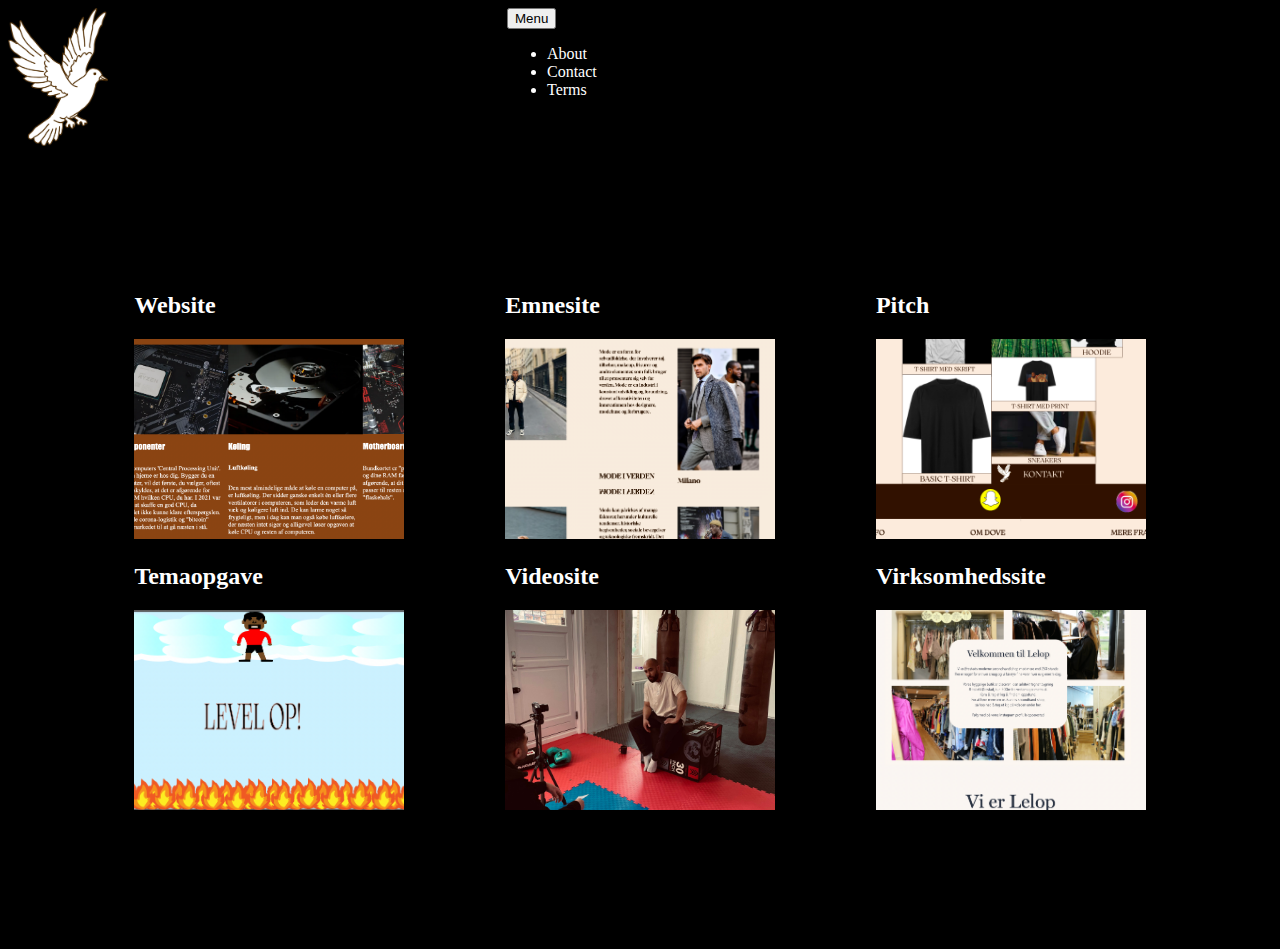
==== index.html @ 37dc97e3 "first commit" ====
<!DOCTYPE html>
<html lang="en">
  <head>
    <meta charset="UTF-8" />
    <meta http-equiv="X-UA-Compatible" content="IE=edge" />
    <meta name="viewport" content="width=device-width, initial-scale=1.0" />
    <title>Document</title>

    <link rel="stylesheet" href="css/style.css" />
    <link rel="stylesheet" href="css/layout.css" />
  </head>
  <body>
    <header>
      <div class="logo">
        <a href="index.html"
          ><img src="billedere/forside/dove-2.png" alt="logo"
        /></a>
      </div>


      <nav class="main-menu">
        <button class="toggle-btn">Menu</button>
        <ul>
          <li><a href="#0">About</a></li>
          <li><a href="#0">Contact</a></li>
          <li><a href="#0">Terms</a></li>
        </ul>
      </nav>
    </header>
    <main class="forside_container">
 
      <div class="box_1">
        <div > 
        <a href="website.html">
        <h2>Website</h2>
        <img src="billedere/forside/website.png" alt="website">
        </a>
        </div>


      <div >
        <a href="emnesite.html"> 
            
          <h2>Emnesite</h2>
          <img src="billedere/forside/emne.png" alt="emne">
        </a>
      </div>
      <div >   
        <a href="pitch.html"> 
       <h2>Pitch</h2>
       <img src="billedere/forside/proto.png" alt="proto">
      </a>
      </div>
     </div>



      <div class="box_2">
        <div>
        <a href="spil.html">
        <h2>Temaopgave</h2>
        <img src="billedere/forside/spil.png" alt="spil">

        </a>
      </div>
     
      <div>
        <a href="videosite.html">
     <h2>Videosite</h2>
     <img src="billedere/forside/jonas_p.jpg" alt="">
        </a>
      </div>
      <div>
        <a href="virksomhedssite.html">
        <h2>Virksomhedssite</h2>
        <img src="billedere/forside/lelop.png" alt="lelop">
        </a>
       </div>
      
       </div>
   </div>
     
      
    </main>
    <script src="javascript/script.js"></script>
  </body>
</html>
---- css/style.css ----
body {
  /* background: rgb(249, 236, 222);
  background: linear-gradient(
    0deg,
    rgba(249, 236, 222, 1) 53%,
    rgba(45, 19, 0, 1) 100%;

  ) */
  background-color: black;
}

body {
  color: white;
}

header {
  display: flex;
}
.logo img {
  display: flex;
  width: 28%;
  -webkit-transform: scale(1);
  transform: scale(1);
  -webkit-transition: 0.2s ease-in-out;
  transition: 0.2s ease-in-out;
  justify-content: center;
  align-items: center;
}

.logo img:hover {
  -webkit-transform: scale(1.2);
  transform: scale(1.2);
}

header {
  max-width: 100%;
}

/* burger Menu */
---- css/layout.css ----
@media (max-width: 900px) {
  img {
    max-width: 100%;
  }
  a {
    text-decoration: none;
    color: #000;
  }

  /* .box_1 {
    border: 1px solid black;
    padding: 10%;
    margin: 10%;
    width: 32%;
    height: 100%;
    background-image: url(/billedere//forside/website.png);
    background-size: cover;
  }
  .box_2 {
    border: 1px solid black;
    padding: 10%;
    margin: 10%;
    top: 10%;
    width: 32%;
    height: 100%;
    background-image: url(/billedere//forside/emne.png);
    background-size: cover;
  }
  .box_3 {
    border: 1px solid black;
    padding: 10%;
    margin: 10%;
    top: 10%;
    width: 32%;
    height: 100%;
    background-image: url(/billedere//forside/proto.png);
    background-size: cover;
  }
  .box_4 {
    position: relative;
    border: 1px solid black;
    padding: 10%;
    margin: 10%;
    top: 10%;
    width: 32%;
    height: 100%;
  }

  .box {
    display: inline-block;
    width: 200px;
    height: 200px;
    margin: 10px;
    text-align: center;
    color: #ffffff;
    text-decoration: none;
  }

  .box-text {
    display: inline-block;
    vertical-align: middle;
    line-height: normal;
  } */
  */ .main-menu ul {
    list-style: none;
    padding: 0;
    display: flex;
    gap: 1rem;
  }
  .toggle-btn {
    display: block; /* Vis knappen, når viewporten maksimalt er 600px */
  }

  .main-menu {
    display: contents; /* Fjern ".main-menu"-boksen fra ligningen, når viewporten maksimalt er 600px, men behold børnene, så disse deltager i flex-kontekten */
  }

  .main-menu ul {
    display: none; /* Fjern menu-listen som standard */
  }

  .main-menu.shown ul {
    /* Vis menu-listen, når klassen ".shown" er til stede */
    border-top: 1px solid #000;
    padding-top: 1rem;
    display: flex;
    flex: 1 1 100%;
    flex-flow: column;
  }
  article {
    display: grid;
    gap: 2rem;
  }

  article {
    grid-template-columns: 1.5fr 1fr;
  }
}

/* fuld skærm */

@media (min-width: 900px) {
  img {
    max-width: 100%;
  }

  .logo img {
    width: 20%;
    -webkit-transform: scale(1);
    transform: scale(1);
    -webkit-transition: 0.2s ease-in-out;
    transition: 0.2s ease-in-out;
  }

  .logo img:hover {
    -webkit-transform: scale(1.2);
    transform: scale(1.2);
  }

  a {
    text-decoration: none;
    color: white;
  }

  .box_1 {
    display: grid;
    grid-template-columns: 1fr 1fr 1fr;

    gap: 10%;
  }
  .box_2 {
    display: grid;
    grid-template-columns: 1fr 1fr 1fr;
    gap: 10%;
  }
  .forside_container {
    padding: 10%;
  }

  .forside_container img {
    width: 300px;
    height: 200px;
    object-fit: cover;
    -webkit-transform: scale(1);
    transform: scale(1);
    -webkit-transition: 0.2s ease-in-out;
    transition: 0.2s ease-in-out;
  }

  .forside_container img:hover {
    -webkit-transform: scale(1.2);
    transform: scale(1.2);
  }
}
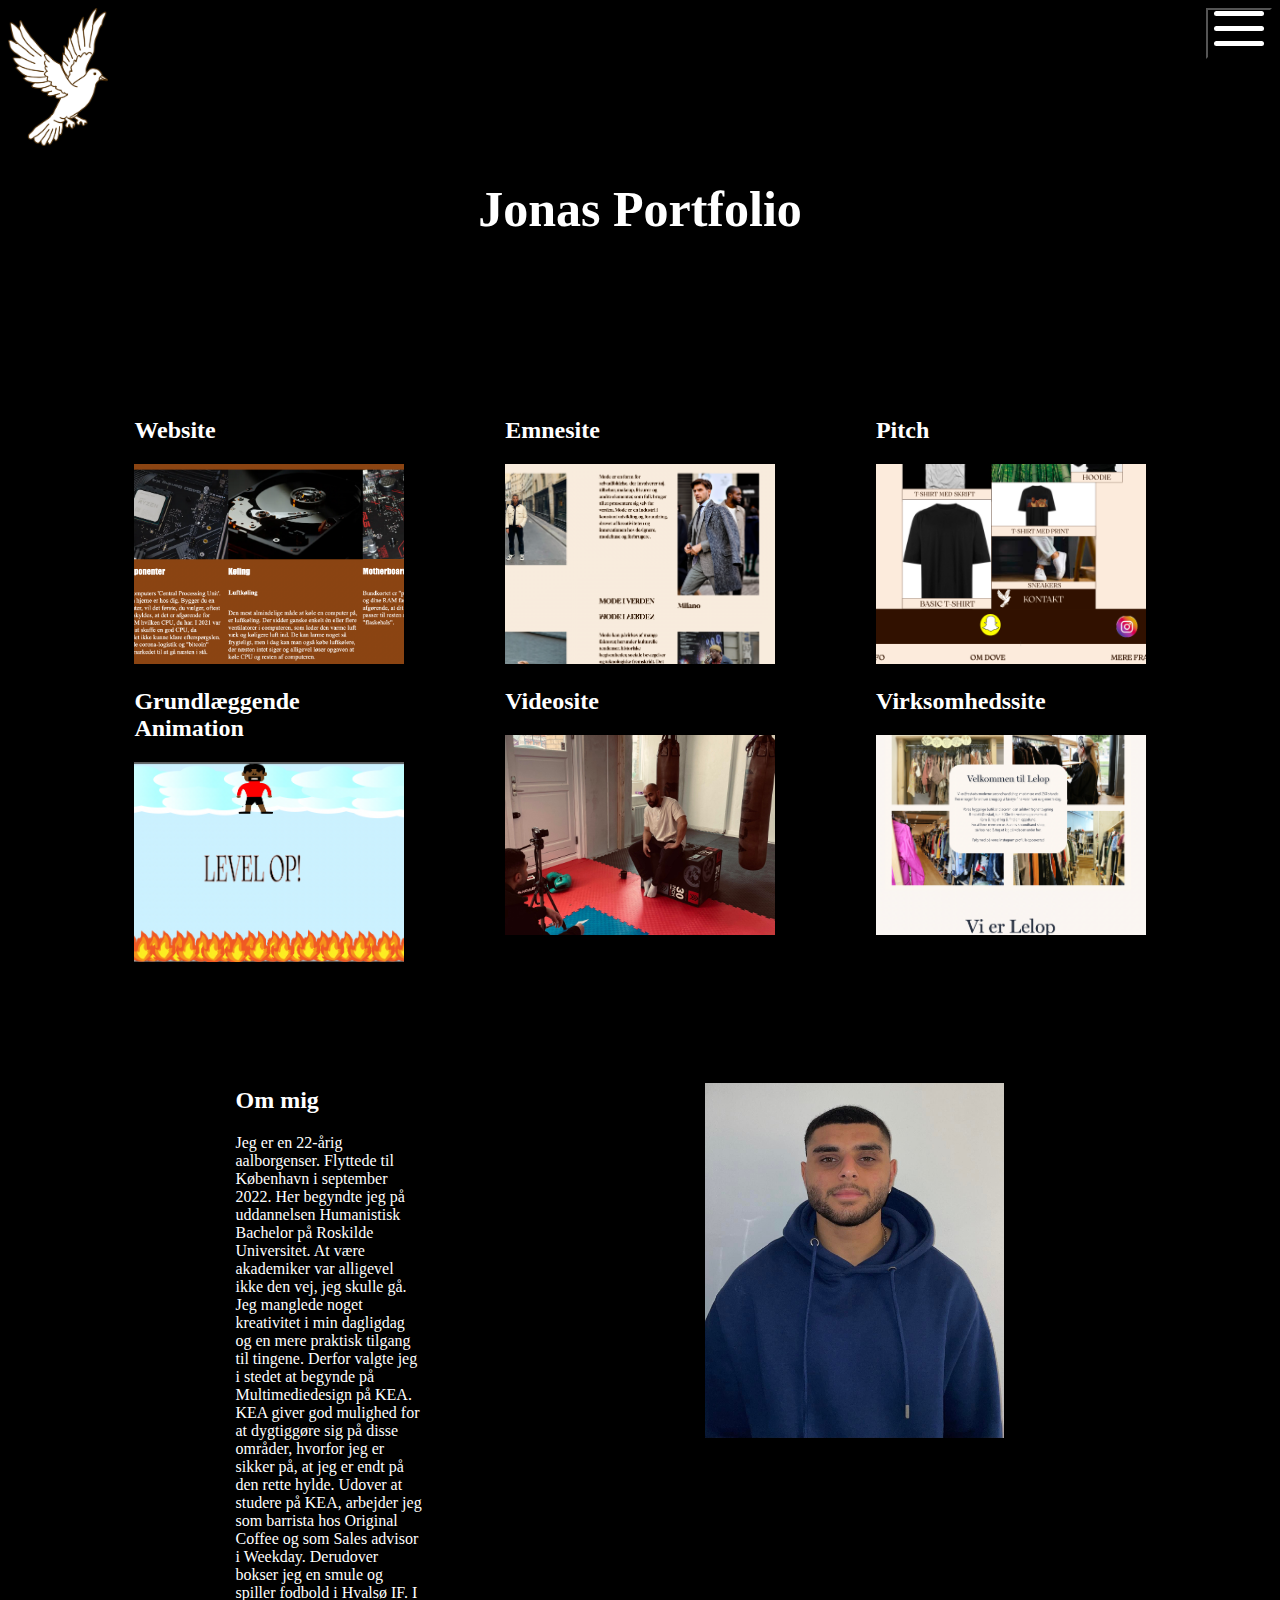
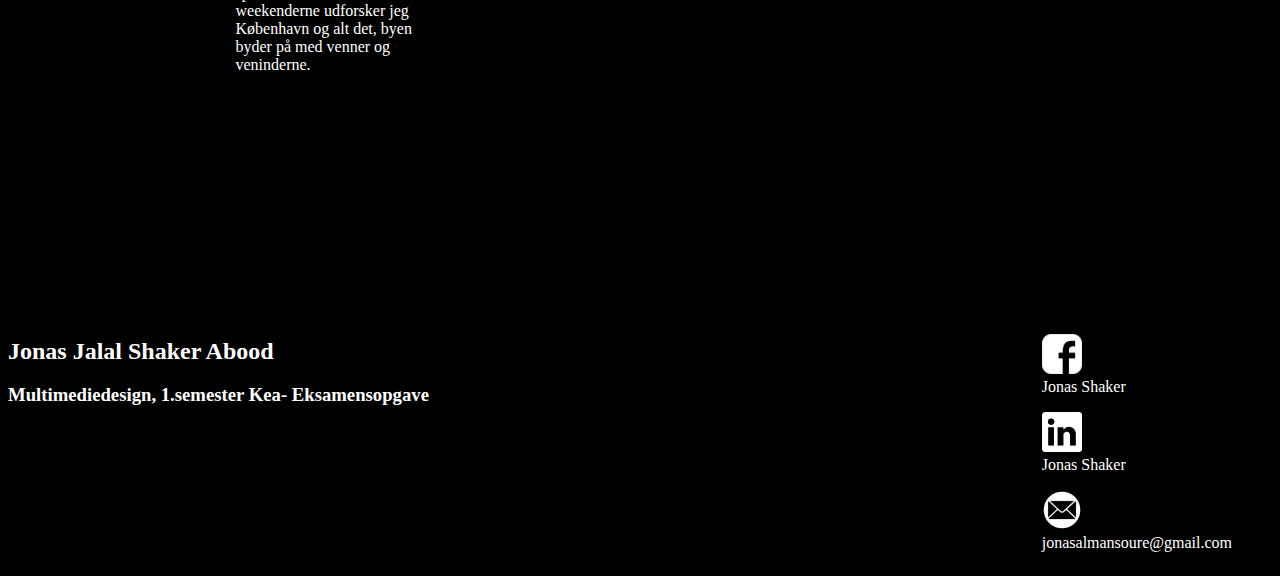
==== commit 06313be0: "first commit" ====
--- a/index.html
+++ b/index.html
@@ -10,25 +10,38 @@
     <link rel="stylesheet" href="css/layout.css" />
   </head>
   <body>
-    <header>
+    <header class="toppen">
       <div class="logo">
         <a href="index.html"
           ><img src="billedere/forside/dove-2.png" alt="logo"
         /></a>
-      </div>
+        </div>
+    
+
+       <div> 
+      <nav class="main-menu">
+        <button class="toggle-btn">
+            <span class="bar"></span>
+            <span class="bar"></span>
+            <span class="bar"></span>
+        </button>
+        <ul>
+          <li><a href="website.html">Website</a></li>
+          <li><a href="emnesite.html">Emnesite</a></li>
+          <li><a href="pitch.html">Pitch</a></li>
+          <li><a href="spil.html">Spil</a></li>
+          <li><a href="videosite.html">Videosite</a></li>
+          <li><a href="virksomhedssite.html">Virksomhedssite</a></li>
+          <li><a href="pitch.html">Om Mig</a></li>
+        </ul>
+       </nav>  
+        </div>
+     </header>
+        <h1>Jonas Portfolio</h1>
 
 
-      <nav class="main-menu">
-        <button class="toggle-btn">Menu</button>
-        <ul>
-          <li><a href="#0">About</a></li>
-          <li><a href="#0">Contact</a></li>
-          <li><a href="#0">Terms</a></li>
-        </ul>
-      </nav>
-    </header>
-    <main class="forside_container">
- 
+    <main >
+     <div class="forside_container">
       <div class="box_1">
         <div > 
         <a href="website.html">
@@ -58,7 +71,7 @@
       <div class="box_2">
         <div>
         <a href="spil.html">
-        <h2>Temaopgave</h2>
+        <h2>Grundlæggende Animation</h2>
         <img src="billedere/forside/spil.png" alt="spil">
 
         </a>
@@ -73,15 +86,58 @@
       <div>
         <a href="virksomhedssite.html">
         <h2>Virksomhedssite</h2>
-        <img src="billedere/forside/lelop.png" alt="lelop">
+        <img class="foto" src="billedere/forside/lelop.png" alt="lelop">
         </a>
        </div>
       
        </div>
-   </div>
-     
-      
-    </main>
+      </div>
+         
+       <div class="box_3">
+          <div>
+            <p>
+                <h2>Om mig</h2>
+                Jeg er en 22-årig aalborgenser. Flyttede til København i september 2022. Her begyndte jeg på uddannelsen Humanistisk Bachelor på Roskilde Universitet. 
+                At være akademiker var alligevel ikke den vej, jeg skulle gå. Jeg manglede noget kreativitet i min dagligdag og en mere praktisk tilgang til tingene. 
+                Derfor valgte jeg i stedet at begynde på Multimediedesign på KEA. KEA giver god mulighed for at dygtiggøre sig på disse områder, hvorfor jeg er sikker på, 
+                at jeg er endt på den rette hylde. Udover at studere på KEA, arbejder jeg som barrista hos Original Coffee og som Sales advisor i Weekday. 
+                Derudover bokser jeg en smule og spiller fodbold i Hvalsø IF. I weekenderne udforsker jeg København og alt det, byen byder på med venner og veninderne.
+            </p>
+          </div>
+         <figure class="mig" >
+            <img src="billedere/forside/mig.jpg" alt="mig">
+         </figure>
+        </div>
+       </div>
+       </main>
+        <footer> 
+        <div class="footer_grid"> 
+            <div class="venstre">
+                <h2>Jonas Jalal Shaker Abood</h2>
+                <h3>Multimediedesign, 1.semester Kea- Eksamensopgave</h3>
+
+            </div>
+
+            <div class="hojre">
+                <figure>
+                    <a href="https://www.facebook.com/jonas.almans"></a> <img src="billedere/forside/facebook.png" alt="facebook">
+                    <figcaption>Jonas Shaker</figcaption>
+                </figure>
+                <figure>
+                 <a href="https://www.linkedin.com/in/jonas-shaker-8a644b267/"></a> <img src="billedere/forside/linkdin.png" alt="linkdin">
+                    <figcaption>Jonas Shaker</figcaption>
+                </figure>
+                <figure>
+                    <img src="billedere/forside/mail.png" alt="linkdin">
+                    <figcaption>jonasalmansoure@gmail.com </figcaption>
+                </figure>
+
+            </div>
+        </div>
+      </footer>
+
+
+ 
     <script src="javascript/script.js"></script>
   </body>
 </html>
--- a/css/style.css
+++ b/css/style.css
@@ -9,12 +9,17 @@
   background-color: black;
 }
 
+h1 {
+  font-size: 50px;
+}
 body {
   color: white;
 }
 
-header {
-  display: flex;
+.logo {
+  max-width: 100%;
+  display: grid;
+  grid-template-columns: 1fr 1fr;
 }
 .logo img {
   display: flex;
@@ -36,4 +41,69 @@
   max-width: 100%;
 }
 
+.toppen {
+  display: flex;
+  justify-content: space-between;
+  flex-wrap: wrap;
+  gap: 10%;
+  max-width: 100%;
+
+  /* 1. Få elementerne til at stå ved siden af hinanden og brug justify-content til at skubbe dem væk fra hinanden */
+}
+
 /* burger Menu */
+
+.toggle-btn {
+  background: transparent;
+}
+
+.main-menu {
+  display: contents; /* Fjern ".main-menu"-boksen fra ligningen, når viewporten maksimalt er 600px, men behold børnene, så disse deltager i flex-kontekten */
+}
+
+.main-menu ul {
+  display: none; /* Fjern menu-listen som standard */
+}
+
+.main-menu.shown ul {
+  /* Vis menu-listen, når klassen ".shown" er til stede */
+  border-top: 1px solid white;
+  padding-top: 1rem;
+  display: flex;
+  flex: 1 1 100%;
+  flex-flow: column;
+}
+
+ul {
+  list-style: none;
+  justify-content: space-between;
+}
+
+ul li {
+  margin-bottom: 10px;
+}
+
+.bar {
+  display: block;
+  width: 50px;
+  height: 5px;
+  border-radius: 10px;
+  background-color: white;
+  margin-bottom: 10px;
+}
+
+/* Footer */
+.footer_grid {
+  display: flex;
+  justify-content: space-between;
+}
+
+.hojre img {
+  max-width: 40px;
+}
+
+h1 {
+  display: flex;
+  justify-content: center;
+  justify-content: space-around;
+}
--- a/css/layout.css
+++ b/css/layout.css
@@ -4,96 +4,36 @@
   }
   a {
     text-decoration: none;
-    color: #000;
+    color: white;
   }
 
-  /* .box_1 {
-    border: 1px solid black;
-    padding: 10%;
-    margin: 10%;
-    width: 32%;
-    height: 100%;
-    background-image: url(/billedere//forside/website.png);
-    background-size: cover;
+  .mig {
+    width: 300px;
+    height: 100px;
   }
-  .box_2 {
-    border: 1px solid black;
-    padding: 10%;
-    margin: 10%;
-    top: 10%;
-    width: 32%;
-    height: 100%;
-    background-image: url(/billedere//forside/emne.png);
-    background-size: cover;
+  .forside_container {
+    place-items: center;
   }
-  .box_3 {
-    border: 1px solid black;
-    padding: 10%;
-    margin: 10%;
-    top: 10%;
-    width: 32%;
-    height: 100%;
-    background-image: url(/billedere//forside/proto.png);
-    background-size: cover;
-  }
-  .box_4 {
-    position: relative;
-    border: 1px solid black;
-    padding: 10%;
-    margin: 10%;
-    top: 10%;
-    width: 32%;
-    height: 100%;
+  .forside_container {
+    text-align: center;
   }
 
-  .box {
-    display: inline-block;
-    width: 200px;
+  .box_3 {
+    text-align: center;
+  }
+  .forside_container img {
+    width: 300px;
     height: 200px;
-    margin: 10px;
-    text-align: center;
-    color: #ffffff;
-    text-decoration: none;
+    object-fit: cover;
+    -webkit-transform: scale(1);
+    transform: scale(1);
+    -webkit-transition: 0.2s ease-in-out;
+    transition: 0.2s ease-in-out;
   }
 
-  .box-text {
-    display: inline-block;
-    vertical-align: middle;
-    line-height: normal;
-  } */
-  */ .main-menu ul {
-    list-style: none;
-    padding: 0;
-    display: flex;
-    gap: 1rem;
-  }
-  .toggle-btn {
-    display: block; /* Vis knappen, når viewporten maksimalt er 600px */
-  }
-
-  .main-menu {
-    display: contents; /* Fjern ".main-menu"-boksen fra ligningen, når viewporten maksimalt er 600px, men behold børnene, så disse deltager i flex-kontekten */
-  }
-
-  .main-menu ul {
-    display: none; /* Fjern menu-listen som standard */
-  }
-
-  .main-menu.shown ul {
-    /* Vis menu-listen, når klassen ".shown" er til stede */
-    border-top: 1px solid #000;
-    padding-top: 1rem;
-    display: flex;
-    flex: 1 1 100%;
-    flex-flow: column;
-  }
-  article {
-    display: grid;
-    gap: 2rem;
-  }
-
-  article {
-    grid-template-columns: 1.5fr 1fr;
+  .forside_container img:hover {
+    -webkit-transform: scale(1.2);
+    transform: scale(1.2);
   }
 }
 
@@ -103,7 +43,9 @@
   img {
     max-width: 100%;
   }
-
+  main {
+    padding: 10%;
+  }
   .logo img {
     width: 20%;
     -webkit-transform: scale(1);
@@ -133,8 +75,16 @@
     grid-template-columns: 1fr 1fr 1fr;
     gap: 10%;
   }
-  .forside_container {
+  .box_3 {
+    display: grid;
+    grid-template-columns: 1fr 1fr;
+    gap: 30%;
+    max-width: 100%;
     padding: 10%;
+  }
+  .mig {
+    width: 300px;
+    height: 100px;
   }
 
   .forside_container img {
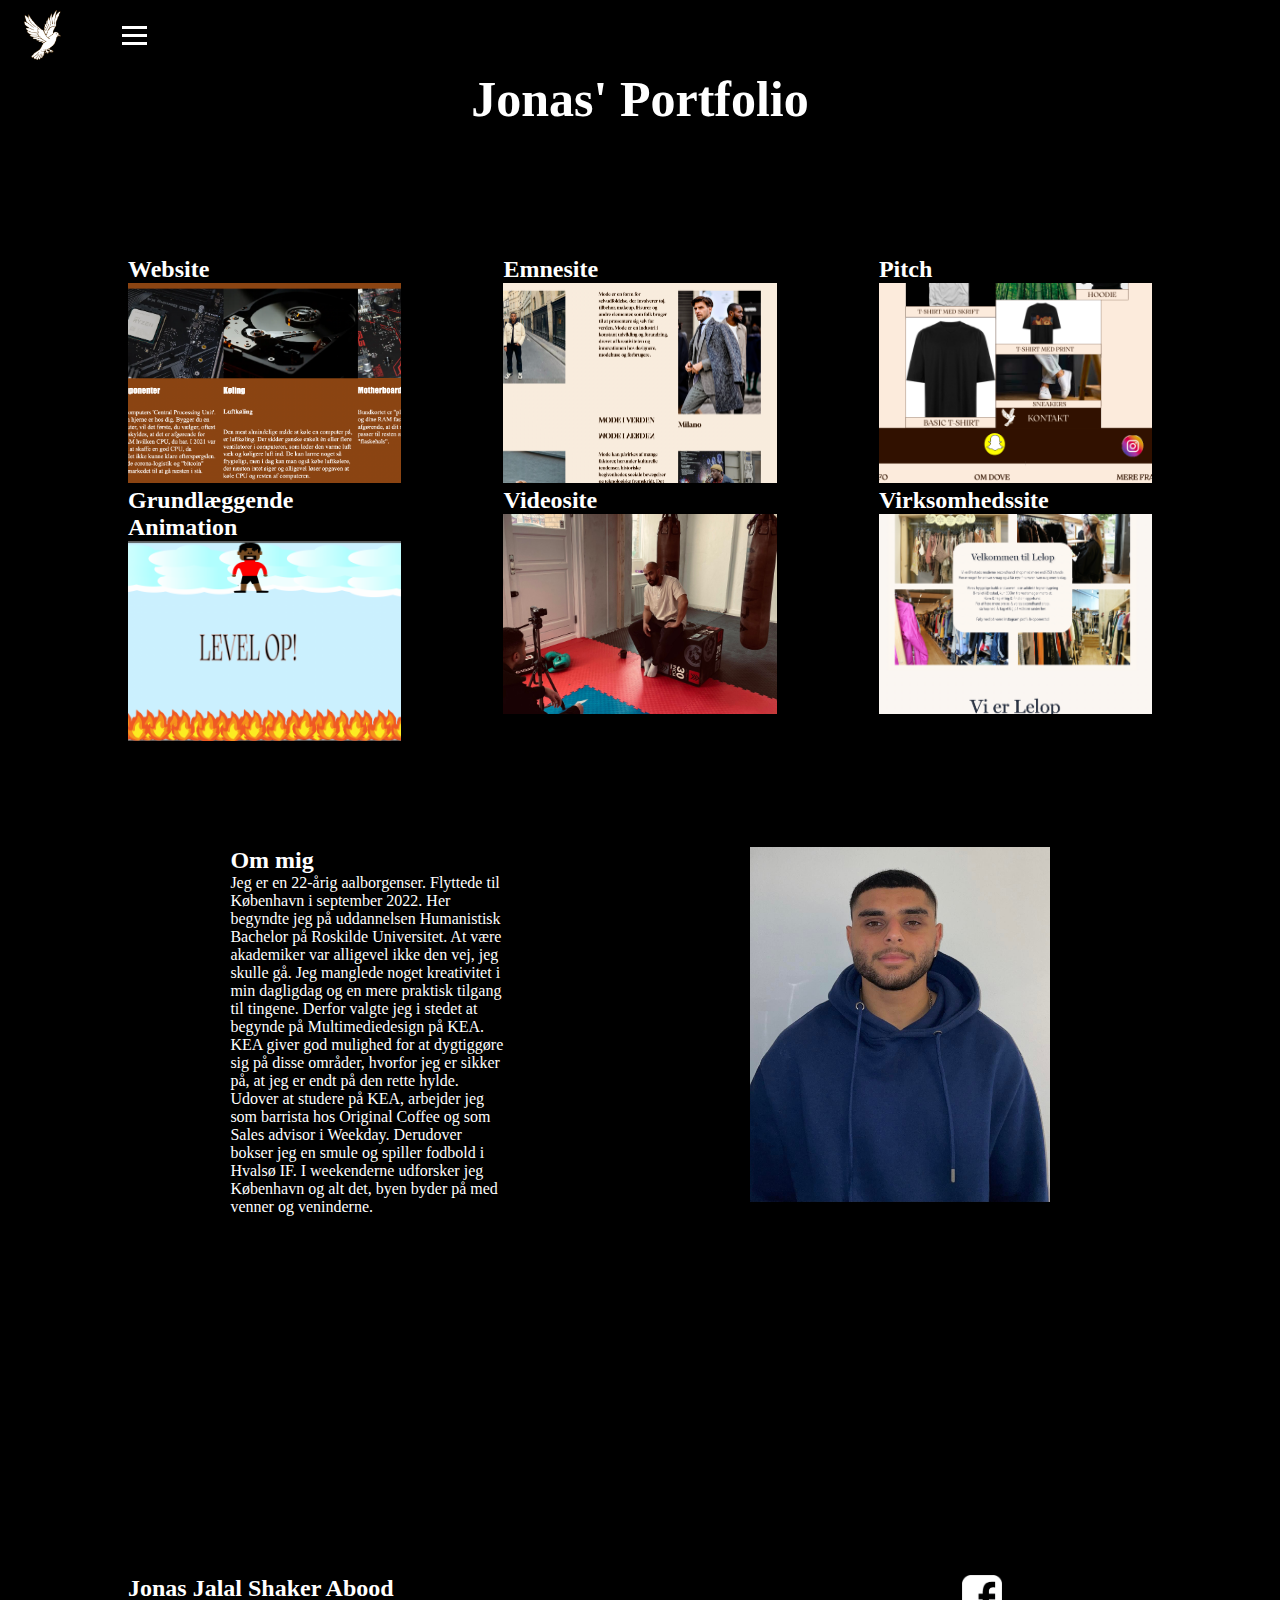
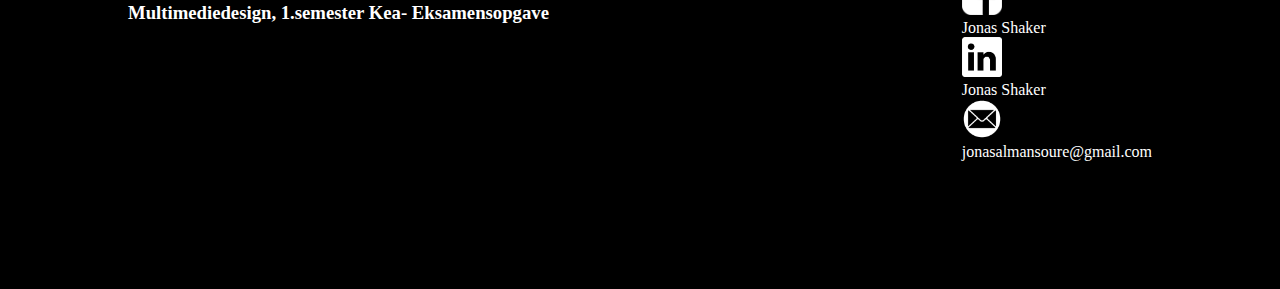
==== commit 811f69ff: "andet commit" ====
--- a/index.html
+++ b/index.html
@@ -11,33 +11,54 @@
   </head>
   <body>
     <header class="toppen">
-      <div class="logo">
-        <a href="index.html"
-          ><img src="billedere/forside/dove-2.png" alt="logo"
-        /></a>
-        </div>
-    
-
-       <div> 
-      <nav class="main-menu">
-        <button class="toggle-btn">
-            <span class="bar"></span>
-            <span class="bar"></span>
-            <span class="bar"></span>
-        </button>
-        <ul>
-          <li><a href="website.html">Website</a></li>
-          <li><a href="emnesite.html">Emnesite</a></li>
-          <li><a href="pitch.html">Pitch</a></li>
-          <li><a href="spil.html">Spil</a></li>
-          <li><a href="videosite.html">Videosite</a></li>
-          <li><a href="virksomhedssite.html">Virksomhedssite</a></li>
-          <li><a href="pitch.html">Om Mig</a></li>
-        </ul>
-       </nav>  
-        </div>
-     </header>
-        <h1>Jonas Portfolio</h1>
+     
+        <nav class="navbar">
+            <div class="nav-brandig">
+                <a href="index.html" ><img class="due" src="billedere/forside/dove-2.png" alt="logo"/></a>
+             </div>
+             <div>
+             <ul class="nav-menu">
+              <li class="nav-item">
+                <a href="website.html" class="nav-link"> Website</a>
+              </li>
+              <li class="nav-item">
+                <a href="emnesite.html" class="nav-link"> Emnesite</a>
+              </li>
+              <li class="nav-item">
+                <a href="pitch.html" class="nav-link"> Pitch</a>
+              </li>
+              <li class="nav-item">
+                <a href="spil.html" class="nav-link"> Grundlæggende Animation</a>
+              </li>
+              <li class="nav-item">
+                <a href="videosite.html" class="nav-link"> Videosite</a>
+              </li>
+              <li class="nav-item">
+                <a href="virksomhedssite.html" class="nav-link"> Virksomhedssite</a>
+              </li>
+              <li class="nav-item">
+                <a href="#" class="nav-link"> Home</a>
+              </li>
+              <li class="nav-item">
+                <a href="#" class="nav-link"> Home</a>
+              </li>
+             </ul>
+             </div>
+            </div>
+            <div class="hamburger">
+              <span class="bar"></span>
+              <span class="bar"></span>
+              <span class="bar"></span>
+            </div>
+         </nav> 
+       
+    </header>
+         <h1>Jonas' Portfolio</h1>
+         <!-- <div  class="due"> 
+        
+         <img src="billedere/forside/dove-2.png" alt="due">
+        
+        </div> -->
 
 
     <main >
--- a/css/style.css
+++ b/css/style.css
@@ -16,12 +16,10 @@
   color: white;
 }
 
-.logo {
+.nav-brandig {
   max-width: 100%;
-  display: grid;
-  grid-template-columns: 1fr 1fr;
 }
-.logo img {
+.nav-brandig img {
   display: flex;
   width: 28%;
   -webkit-transform: scale(1);
@@ -32,7 +30,7 @@
   align-items: center;
 }
 
-.logo img:hover {
+.nav-brandig img:hover {
   -webkit-transform: scale(1.2);
   transform: scale(1.2);
 }
@@ -42,60 +40,145 @@
 }
 
 .toppen {
-  display: flex;
-  justify-content: space-between;
-  flex-wrap: wrap;
-  gap: 10%;
-  max-width: 100%;
+  display: grid;
+  grid-template-columns: 1fr 1fr;
 
   /* 1. Få elementerne til at stå ved siden af hinanden og brug justify-content til at skubbe dem væk fra hinanden */
 }
 
 /* burger Menu */
 
-.toggle-btn {
-  background: transparent;
+* {
+  padding: 0;
+  margin: 0;
+  box-sizing: border-box;
 }
 
-.main-menu {
-  display: contents; /* Fjern ".main-menu"-boksen fra ligningen, når viewporten maksimalt er 600px, men behold børnene, så disse deltager i flex-kontekten */
+header {
+  background-color: black;
 }
 
-.main-menu ul {
-  display: none; /* Fjern menu-listen som standard */
+li {
+  list-style: none;
 }
 
-.main-menu.shown ul {
-  /* Vis menu-listen, når klassen ".shown" er til stede */
-  border-top: 1px solid white;
-  padding-top: 1rem;
-  display: flex;
-  flex: 1 1 100%;
-  flex-flow: column;
+a {
+  color: white;
+  text-decoration: none;
 }
 
-ul {
-  list-style: none;
+.navbar {
+  min-height: 70px;
+  display: flex;
   justify-content: space-between;
+  align-items: center;
+  padding: 0 24px;
+  gap: 10%;
+  left: 10%;
 }
 
-ul li {
-  margin-bottom: 10px;
+.nav-branding {
+  min-height: 70px;
+  display: flex;
+  justify-content: space-between;
+  align-items: center;
+  padding: 0 24px;
+  max-width: 100%;
+}
+
+.nav-brandig img {
+  display: flex;
+  width: 50%;
+  -webkit-transform: scale(1);
+  transform: scale(1);
+  -webkit-transition: 0.2s ease-in-out;
+  transition: 0.2s ease-in-out;
+  justify-content: center;
+  align-items: center;
+}
+
+.nav-brandig img:hover {
+  -webkit-transform: scale(1.2);
+  transform: scale(1.2);
+}
+
+.nav-menu {
+  display: flex;
+  justify-content: space-between;
+  align-items: center;
+  gap: 60px;
+  z-index: 10;
+}
+
+.toppen {
+  display: grid;
+  grid-template-columns: 1fr 1fr 1fr;
+  gap: 30%;
+}
+
+.nav-link {
+  transition: 0.7s ease;
+}
+.nav-link:hover {
+  color: red;
+}
+
+.hamburger {
+  display: none;
+  cursor: pointer;
+  z-index: 15;
 }
 
 .bar {
   display: block;
-  width: 50px;
-  height: 5px;
-  border-radius: 10px;
+  width: 25px;
+  height: 3px;
+  margin: 5px auto;
+  -webkit-transition: all 0.3s ease-in-out;
+  transition: all 0.3s ease-in-out;
   background-color: white;
-  margin-bottom: 10px;
+}
+
+.hamburger {
+  display: block;
+}
+
+.hamburger.active .bar:nth-child(2) {
+  opacity: 0;
+}
+
+.hamburger.active .bar:nth-child(1) {
+  transform: translateY(8px) rotate(45deg);
+}
+.hamburger.active .bar:nth-child(3) {
+  transform: translateY(-8px) rotate(-45deg);
+}
+
+.nav-menu {
+  position: fixed;
+  left: -100%;
+  top: 0px;
+  gap: 0;
+  flex-direction: column;
+  background-color: black;
+  width: 100%;
+  text-align: center;
+  transition: 0.3s;
+}
+
+.nav-item {
+  margin: 16px 0;
+}
+
+.nav-menu.active {
+  left: 0;
 }
 
 /* Footer */
 .footer_grid {
   display: flex;
   justify-content: space-between;
+  padding: 10%;
 }
 
 .hojre img {
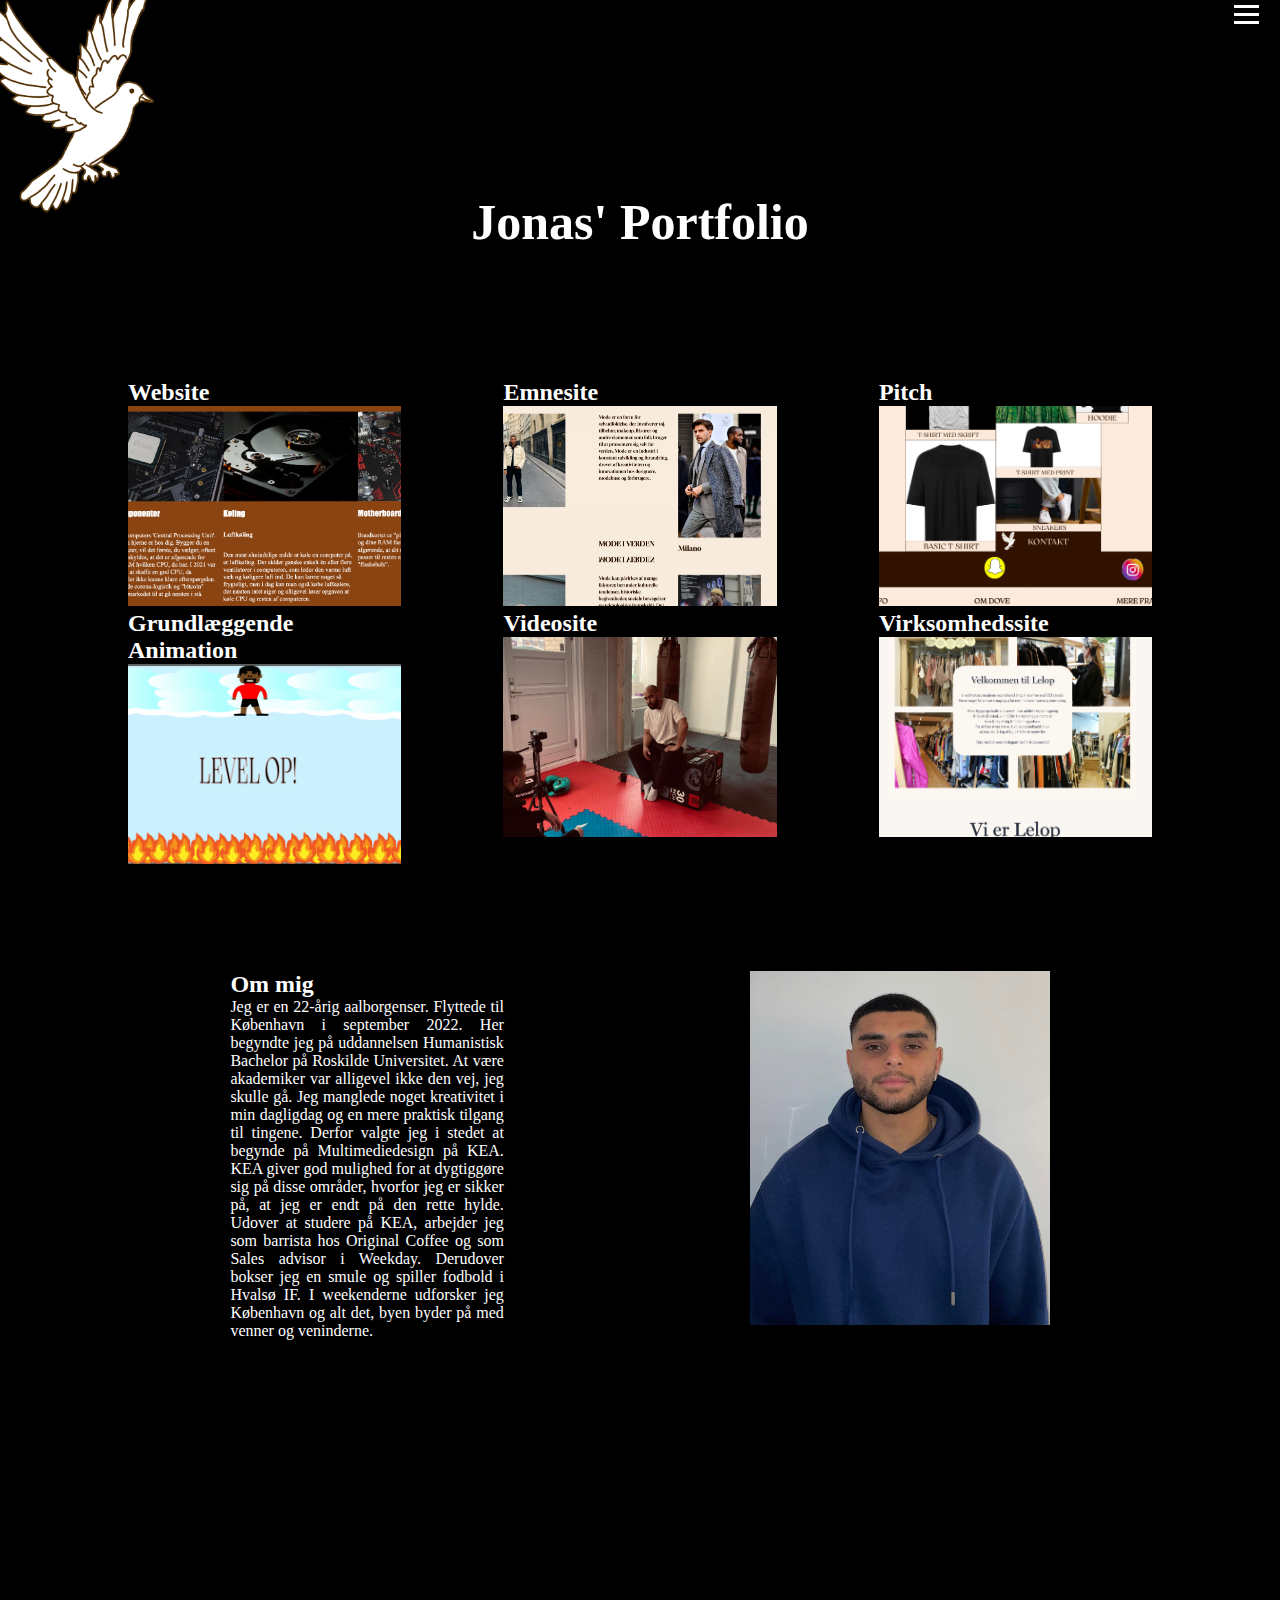
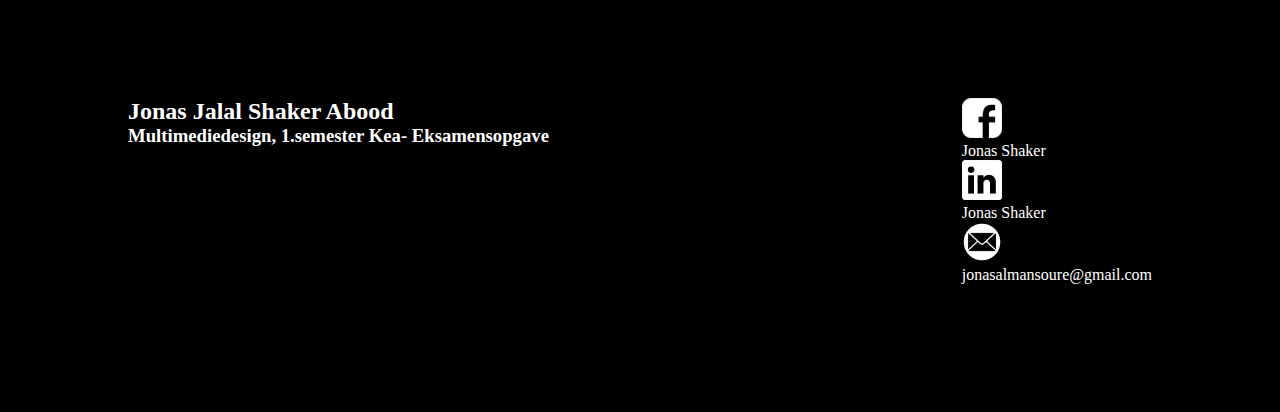
==== commit 92ecaf93: "tredje commit" ====
--- a/index.html
+++ b/index.html
@@ -11,11 +11,11 @@
   </head>
   <body>
     <header class="toppen">
-     
-        <nav class="navbar">
             <div class="nav-brandig">
                 <a href="index.html" ><img class="due" src="billedere/forside/dove-2.png" alt="logo"/></a>
              </div>
+        <nav class="navbar">
+            
              <div>
              <ul class="nav-menu">
               <li class="nav-item">
@@ -52,7 +52,7 @@
             </div>
          </nav> 
        
-    </header>
+        </header>
          <h1>Jonas' Portfolio</h1>
          <!-- <div  class="due"> 
         
@@ -61,9 +61,9 @@
         </div> -->
 
 
-    <main >
-     <div class="forside_container">
-      <div class="box_1">
+      <main >
+        <div class="forside_container">
+        <div class="box_1">
         <div > 
         <a href="website.html">
         <h2>Website</h2>
@@ -72,36 +72,35 @@
         </div>
 
 
-      <div >
+        <div >
         <a href="emnesite.html"> 
             
           <h2>Emnesite</h2>
           <img src="billedere/forside/emne.png" alt="emne">
         </a>
-      </div>
-      <div >   
+        </div>
+        <div >   
         <a href="pitch.html"> 
        <h2>Pitch</h2>
-       <img src="billedere/forside/proto.png" alt="proto">
-      </a>
-      </div>
-     </div>
+        <img src="billedere/forside/proto.png" alt="proto">
+       </a>
+       </div>
+       </div>
 
 
 
-      <div class="box_2">
+       <div class="box_2">
         <div>
         <a href="spil.html">
         <h2>Grundlæggende Animation</h2>
         <img src="billedere/forside/spil.png" alt="spil">
-
         </a>
       </div>
      
       <div>
         <a href="videosite.html">
-     <h2>Videosite</h2>
-     <img src="billedere/forside/jonas_p.jpg" alt="">
+        <h2>Videosite</h2>
+       <img src="billedere/forside/jonas_p.jpg" alt="">
         </a>
       </div>
       <div>
@@ -125,11 +124,11 @@
                 Derudover bokser jeg en smule og spiller fodbold i Hvalsø IF. I weekenderne udforsker jeg København og alt det, byen byder på med venner og veninderne.
             </p>
           </div>
-         <figure class="mig" >
+          <figure class="mig" >
             <img src="billedere/forside/mig.jpg" alt="mig">
          </figure>
-        </div>
-       </div>
+          </div>
+         </div>
        </main>
         <footer> 
         <div class="footer_grid"> 
--- a/css/style.css
+++ b/css/style.css
@@ -1,21 +1,32 @@
 body {
-  /* background: rgb(249, 236, 222);
-  background: linear-gradient(
-    0deg,
-    rgba(249, 236, 222, 1) 53%,
-    rgba(45, 19, 0, 1) 100%;
-
-  ) */
   background-color: black;
 }
 
 h1 {
   font-size: 50px;
+  display: flex;
+  justify-content: center;
+  justify-content: space-around;
 }
+
+/* header */
+header {
+  max-width: 100%;
+  background-color: black;
+}
+
+.toppen {
+  display: grid;
+  grid-template-columns: 1fr 1fr;
+}
+
+/* body */
 body {
   color: white;
+  font-family: Ars Maquette;
+  text-align: justify;
 }
-
+/* logo */
 .nav-brandig {
   max-width: 100%;
 }
@@ -30,20 +41,23 @@
   align-items: center;
 }
 
+.nav-branding {
+  min-height: 70px;
+  display: flex;
+  justify-content: space-between;
+  align-items: center;
+  padding: 0 24px;
+  max-width: 100%;
+}
+
 .nav-brandig img:hover {
   -webkit-transform: scale(1.2);
   transform: scale(1.2);
 }
 
-header {
-  max-width: 100%;
-}
-
-.toppen {
-  display: grid;
-  grid-template-columns: 1fr 1fr;
-
-  /* 1. Få elementerne til at stå ved siden af hinanden og brug justify-content til at skubbe dem væk fra hinanden */
+.nav-brandig img:hover {
+  -webkit-transform: scale(1.2);
+  transform: scale(1.2);
 }
 
 /* burger Menu */
@@ -52,10 +66,6 @@
   padding: 0;
   margin: 0;
   box-sizing: border-box;
-}
-
-header {
-  background-color: black;
 }
 
 li {
@@ -71,35 +81,9 @@
   min-height: 70px;
   display: flex;
   justify-content: space-between;
-  align-items: center;
   padding: 0 24px;
   gap: 10%;
   left: 10%;
-}
-
-.nav-branding {
-  min-height: 70px;
-  display: flex;
-  justify-content: space-between;
-  align-items: center;
-  padding: 0 24px;
-  max-width: 100%;
-}
-
-.nav-brandig img {
-  display: flex;
-  width: 50%;
-  -webkit-transform: scale(1);
-  transform: scale(1);
-  -webkit-transition: 0.2s ease-in-out;
-  transition: 0.2s ease-in-out;
-  justify-content: center;
-  align-items: center;
-}
-
-.nav-brandig img:hover {
-  -webkit-transform: scale(1.2);
-  transform: scale(1.2);
 }
 
 .nav-menu {
@@ -111,9 +95,10 @@
 }
 
 .toppen {
-  display: grid;
-  grid-template-columns: 1fr 1fr 1fr;
-  gap: 30%;
+  display: flex;
+  justify-content: space-between;
+  gap: 10%;
+  max-width: 100%;
 }
 
 .nav-link {
@@ -179,14 +164,9 @@
   display: flex;
   justify-content: space-between;
   padding: 10%;
+  gap: 10%;
 }
 
 .hojre img {
   max-width: 40px;
 }
-
-h1 {
-  display: flex;
-  justify-content: center;
-  justify-content: space-around;
-}
--- a/css/layout.css
+++ b/css/layout.css
@@ -45,6 +45,11 @@
   }
   main {
     padding: 10%;
+    gap: 5%;
+  }
+
+  .forside_container {
+    gap: 2%;
   }
   .logo img {
     width: 20%;
@@ -81,6 +86,7 @@
     gap: 30%;
     max-width: 100%;
     padding: 10%;
+    text-align: justify;
   }
   .mig {
     width: 300px;
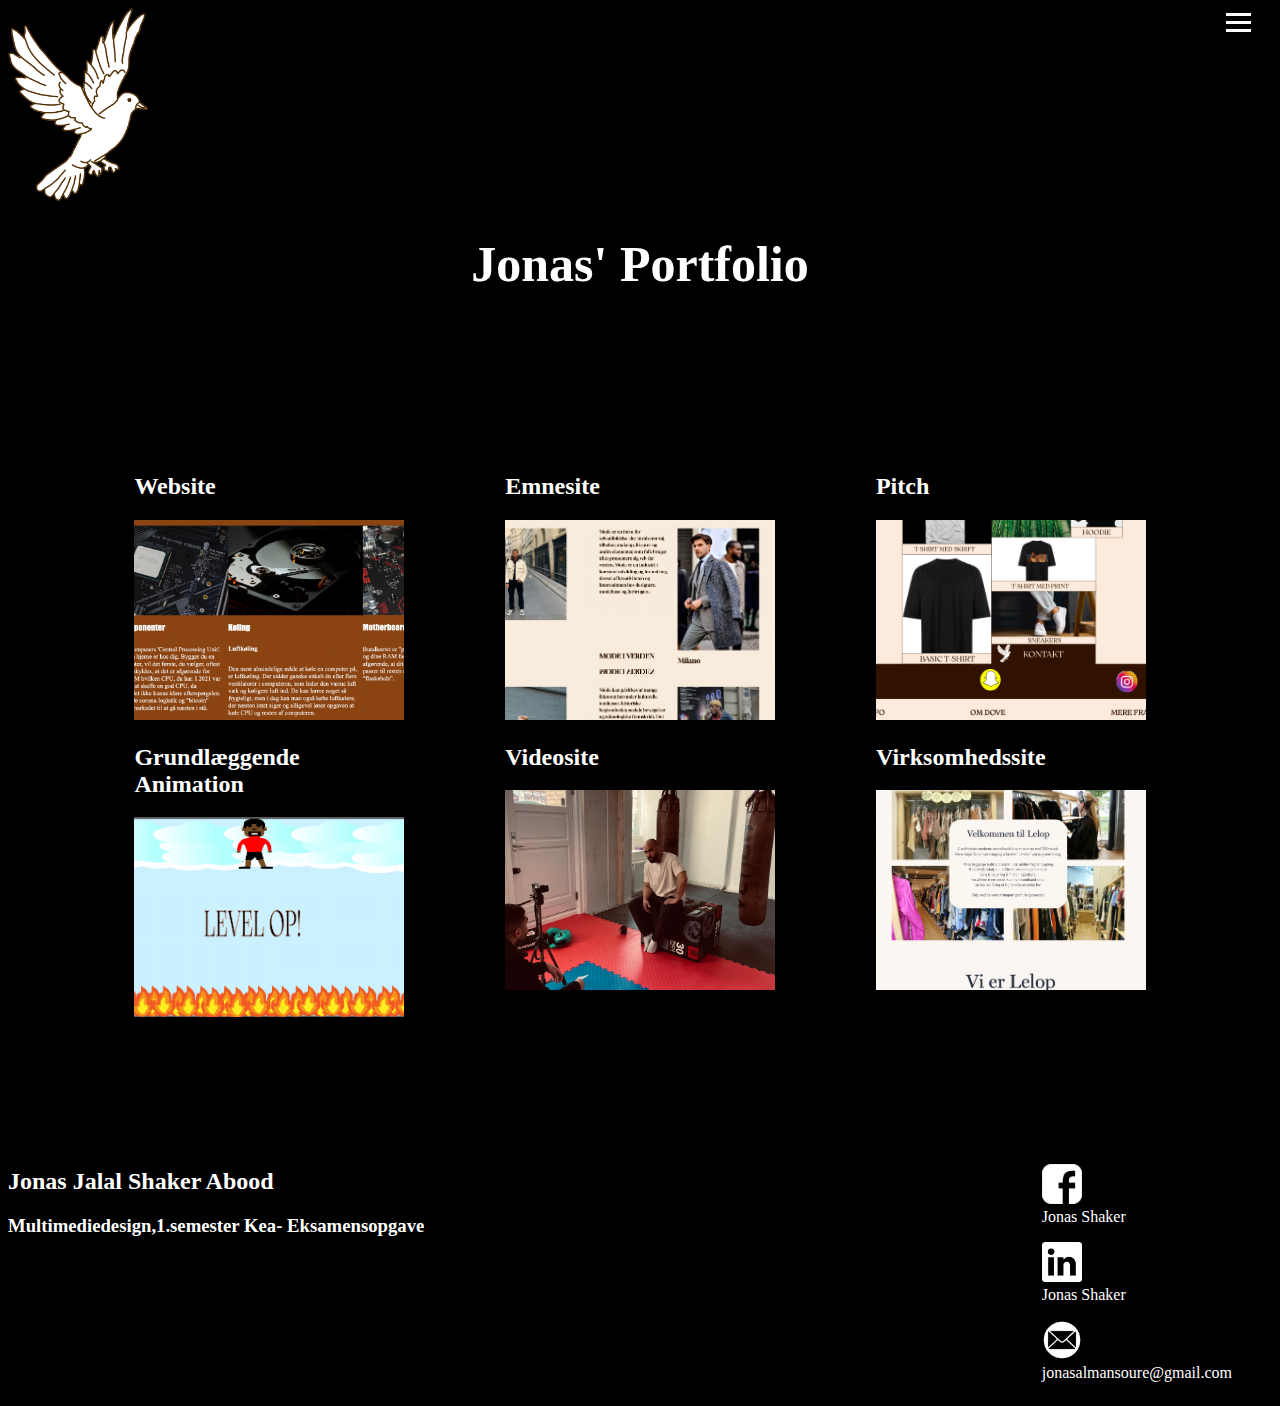
==== commit 570891bd: "fjerde commit" ====
--- a/index.html
+++ b/index.html
@@ -4,160 +4,127 @@
     <meta charset="UTF-8" />
     <meta http-equiv="X-UA-Compatible" content="IE=edge" />
     <meta name="viewport" content="width=device-width, initial-scale=1.0" />
-    <title>Document</title>
+    <title>Forside</title>
+    <link rel="icon" type="image/png" href="billedere/forside/dove-2.png" />
 
     <link rel="stylesheet" href="css/style.css" />
     <link rel="stylesheet" href="css/layout.css" />
   </head>
   <body>
     <header class="toppen">
-            <div class="nav-brandig">
-                <a href="index.html" ><img class="due" src="billedere/forside/dove-2.png" alt="logo"/></a>
-             </div>
-        <nav class="navbar">
-            
-             <div>
-             <ul class="nav-menu">
-              <li class="nav-item">
-                <a href="website.html" class="nav-link"> Website</a>
-              </li>
-              <li class="nav-item">
-                <a href="emnesite.html" class="nav-link"> Emnesite</a>
-              </li>
-              <li class="nav-item">
-                <a href="pitch.html" class="nav-link"> Pitch</a>
-              </li>
-              <li class="nav-item">
-                <a href="spil.html" class="nav-link"> Grundlæggende Animation</a>
-              </li>
-              <li class="nav-item">
-                <a href="videosite.html" class="nav-link"> Videosite</a>
-              </li>
-              <li class="nav-item">
-                <a href="virksomhedssite.html" class="nav-link"> Virksomhedssite</a>
-              </li>
-              <li class="nav-item">
-                <a href="#" class="nav-link"> Home</a>
-              </li>
-              <li class="nav-item">
-                <a href="#" class="nav-link"> Home</a>
-              </li>
-             </ul>
-             </div>
-            </div>
-            <div class="hamburger">
-              <span class="bar"></span>
-              <span class="bar"></span>
-              <span class="bar"></span>
-            </div>
-         </nav> 
-       
-        </header>
-         <h1>Jonas' Portfolio</h1>
-         <!-- <div  class="due"> 
-        
-         <img src="billedere/forside/dove-2.png" alt="due">
-        
-        </div> -->
-
-
-      <main >
-        <div class="forside_container">
-        <div class="box_1">
-        <div > 
-        <a href="website.html">
-        <h2>Website</h2>
-        <img src="billedere/forside/website.png" alt="website">
-        </a>
+      <div class="nav-brandig">
+        <a href="index.html"
+          ><img class="due" src="billedere/forside/dove-2.png" alt="logo"
+        /></a>
+      </div>
+      <nav class="navbar">
+        <div>
+          <ul class="nav-menu">
+            <li class="nav-item">
+              <a href="website.html" class="nav-link"> Website</a>
+            </li>
+            <li class="nav-item">
+              <a href="emnesite.html" class="nav-link"> Emnesite</a>
+            </li>
+            <li class="nav-item">
+              <a href="pitch.html" class="nav-link"> Pitch</a>
+            </li>
+            <li class="nav-item">
+              <a href="spil.html" class="nav-link"> Grundlæggende Animation</a>
+            </li>
+            <li class="nav-item">
+              <a href="videosite.html" class="nav-link"> Videosite</a>
+            </li>
+            <li class="nav-item">
+              <a href="virksomhedssite.html" class="nav-link">
+                Virksomhedssite</a
+              >
+            </li>
+            <li class="nav-item">
+              <a href="ommig.html" class="nav-link"> Om mig</a>
+            </li>
+          </ul>
         </div>
 
+        <div class="hamburger">
+          <span class="bar"></span>
+          <span class="bar"></span>
+          <span class="bar"></span>
+        </div>
+      </nav>
+    </header>
+    <h1>Jonas' Portfolio</h1>
+    <main>
+      <div class="forside_container">
+        <div class="box_1">
+          <div>
+            <a href="website.html">
+              <h2>Website</h2>
+              <img src="billedere/forside/website.png" alt="website" />
+            </a>
+          </div>
+          <div>
+            <a href="emnesite.html">
+              <h2>Emnesite</h2>
+              <img src="billedere/forside/emne.png" alt="emne" />
+            </a>
+          </div>
+          <div>
+            <a href="pitch.html">
+              <h2>Pitch</h2>
+              <img src="billedere/forside/proto.png" alt="proto" />
+            </a>
+          </div>
+        </div>
+        <div class="box_2">
+          <div>
+            <a href="spil.html">
+              <h2>Grundlæggende Animation</h2>
+              <img src="billedere/forside/spil.png" alt="spil" />
+            </a>
+          </div>
+          <div>
+            <a href="videosite.html">
+              <h2>Videosite</h2>
+              <img src="billedere/forside/jonas_p.jpg" alt="" />
+            </a>
+          </div>
+          <div>
+            <a href="virksomhedssite.html">
+              <h2>Virksomhedssite</h2>
+              <img class="foto" src="billedere/forside/lelop.png" alt="lelop" />
+            </a>
+          </div>
+        </div>
+      </div>
+    </main>
 
-        <div >
-        <a href="emnesite.html"> 
-            
-          <h2>Emnesite</h2>
-          <img src="billedere/forside/emne.png" alt="emne">
-        </a>
+    <footer>
+      <div class="footer_grid">
+        <div class="venstre">
+          <h2>Jonas Jalal Shaker Abood</h2>
+          <h3>Multimediedesign,1.semester Kea- Eksamensopgave</h3>
         </div>
-        <div >   
-        <a href="pitch.html"> 
-       <h2>Pitch</h2>
-        <img src="billedere/forside/proto.png" alt="proto">
-       </a>
-       </div>
-       </div>
 
+        <div class="hojre">
+          <figure>
+            <a href="https://www.facebook.com/jonas.almans"></a>
+            <img src="billedere/forside/facebook.png" alt="facebook" />
+            <figcaption>Jonas Shaker</figcaption>
+          </figure>
+          <figure>
+            <a href="https://www.linkedin.com/in/jonas-shaker-8a644b267/"></a>
+            <img src="billedere/forside/linkdin.png" alt="linkdin" />
+            <figcaption>Jonas Shaker</figcaption>
+          </figure>
+          <figure>
+            <img src="billedere/forside/mail.png" alt="linkdin" />
+            <figcaption>jonasalmansoure@gmail.com</figcaption>
+          </figure>
+        </div>
+      </div>
+    </footer>
 
-
-       <div class="box_2">
-        <div>
-        <a href="spil.html">
-        <h2>Grundlæggende Animation</h2>
-        <img src="billedere/forside/spil.png" alt="spil">
-        </a>
-      </div>
-     
-      <div>
-        <a href="videosite.html">
-        <h2>Videosite</h2>
-       <img src="billedere/forside/jonas_p.jpg" alt="">
-        </a>
-      </div>
-      <div>
-        <a href="virksomhedssite.html">
-        <h2>Virksomhedssite</h2>
-        <img class="foto" src="billedere/forside/lelop.png" alt="lelop">
-        </a>
-       </div>
-      
-       </div>
-      </div>
-         
-       <div class="box_3">
-          <div>
-            <p>
-                <h2>Om mig</h2>
-                Jeg er en 22-årig aalborgenser. Flyttede til København i september 2022. Her begyndte jeg på uddannelsen Humanistisk Bachelor på Roskilde Universitet. 
-                At være akademiker var alligevel ikke den vej, jeg skulle gå. Jeg manglede noget kreativitet i min dagligdag og en mere praktisk tilgang til tingene. 
-                Derfor valgte jeg i stedet at begynde på Multimediedesign på KEA. KEA giver god mulighed for at dygtiggøre sig på disse områder, hvorfor jeg er sikker på, 
-                at jeg er endt på den rette hylde. Udover at studere på KEA, arbejder jeg som barrista hos Original Coffee og som Sales advisor i Weekday. 
-                Derudover bokser jeg en smule og spiller fodbold i Hvalsø IF. I weekenderne udforsker jeg København og alt det, byen byder på med venner og veninderne.
-            </p>
-          </div>
-          <figure class="mig" >
-            <img src="billedere/forside/mig.jpg" alt="mig">
-         </figure>
-          </div>
-         </div>
-       </main>
-        <footer> 
-        <div class="footer_grid"> 
-            <div class="venstre">
-                <h2>Jonas Jalal Shaker Abood</h2>
-                <h3>Multimediedesign, 1.semester Kea- Eksamensopgave</h3>
-
-            </div>
-
-            <div class="hojre">
-                <figure>
-                    <a href="https://www.facebook.com/jonas.almans"></a> <img src="billedere/forside/facebook.png" alt="facebook">
-                    <figcaption>Jonas Shaker</figcaption>
-                </figure>
-                <figure>
-                 <a href="https://www.linkedin.com/in/jonas-shaker-8a644b267/"></a> <img src="billedere/forside/linkdin.png" alt="linkdin">
-                    <figcaption>Jonas Shaker</figcaption>
-                </figure>
-                <figure>
-                    <img src="billedere/forside/mail.png" alt="linkdin">
-                    <figcaption>jonasalmansoure@gmail.com </figcaption>
-                </figure>
-
-            </div>
-        </div>
-      </footer>
-
-
- 
     <script src="javascript/script.js"></script>
   </body>
 </html>
--- a/css/style.css
+++ b/css/style.css
@@ -1,7 +1,10 @@
+/* body */
 body {
+  color: white;
+  font-family: Ars Maquette;
+  text-align: justify;
   background-color: black;
 }
-
 h1 {
   font-size: 50px;
   display: flex;
@@ -20,12 +23,6 @@
   grid-template-columns: 1fr 1fr;
 }
 
-/* body */
-body {
-  color: white;
-  font-family: Ars Maquette;
-  text-align: justify;
-}
 /* logo */
 .nav-brandig {
   max-width: 100%;
@@ -63,8 +60,6 @@
 /* burger Menu */
 
 * {
-  padding: 0;
-  margin: 0;
   box-sizing: border-box;
 }
 
@@ -142,7 +137,7 @@
 .nav-menu {
   position: fixed;
   left: -100%;
-  top: 0px;
+  top: -10px;
   gap: 0;
   flex-direction: column;
   background-color: black;
@@ -163,10 +158,18 @@
 .footer_grid {
   display: flex;
   justify-content: space-between;
-  padding: 10%;
+  padding: 0%;
   gap: 10%;
 }
 
 .hojre img {
   max-width: 40px;
 }
+
+/* footer {
+  bottom: 0;
+  left: 0;
+  right: 0;
+  position: relative;
+  clear: both;
+} */
--- a/css/layout.css
+++ b/css/layout.css
@@ -16,11 +16,9 @@
   }
   .forside_container {
     text-align: center;
+    place-content: center;
   }
 
-  .box_3 {
-    text-align: center;
-  }
   .forside_container img {
     width: 300px;
     height: 200px;
@@ -34,6 +32,25 @@
   .forside_container img:hover {
     -webkit-transform: scale(1.2);
     transform: scale(1.2);
+  }
+
+  .footer_grid {
+    display: flex;
+    justify-content: space-between;
+    padding: 5%;
+    gap: 5%;
+  }
+
+  .hojre img {
+    max-width: 40px;
+  }
+
+  footer {
+    bottom: -100px;
+    left: 0;
+    right: 0;
+    position: relative;
+    clear: both;
   }
 }
 
@@ -107,4 +124,12 @@
     -webkit-transform: scale(1.2);
     transform: scale(1.2);
   }
+
+  footer {
+    bottom: 17%;
+    left: 0;
+    right: 0;
+    position: relative;
+    clear: both;
+  }
 }
